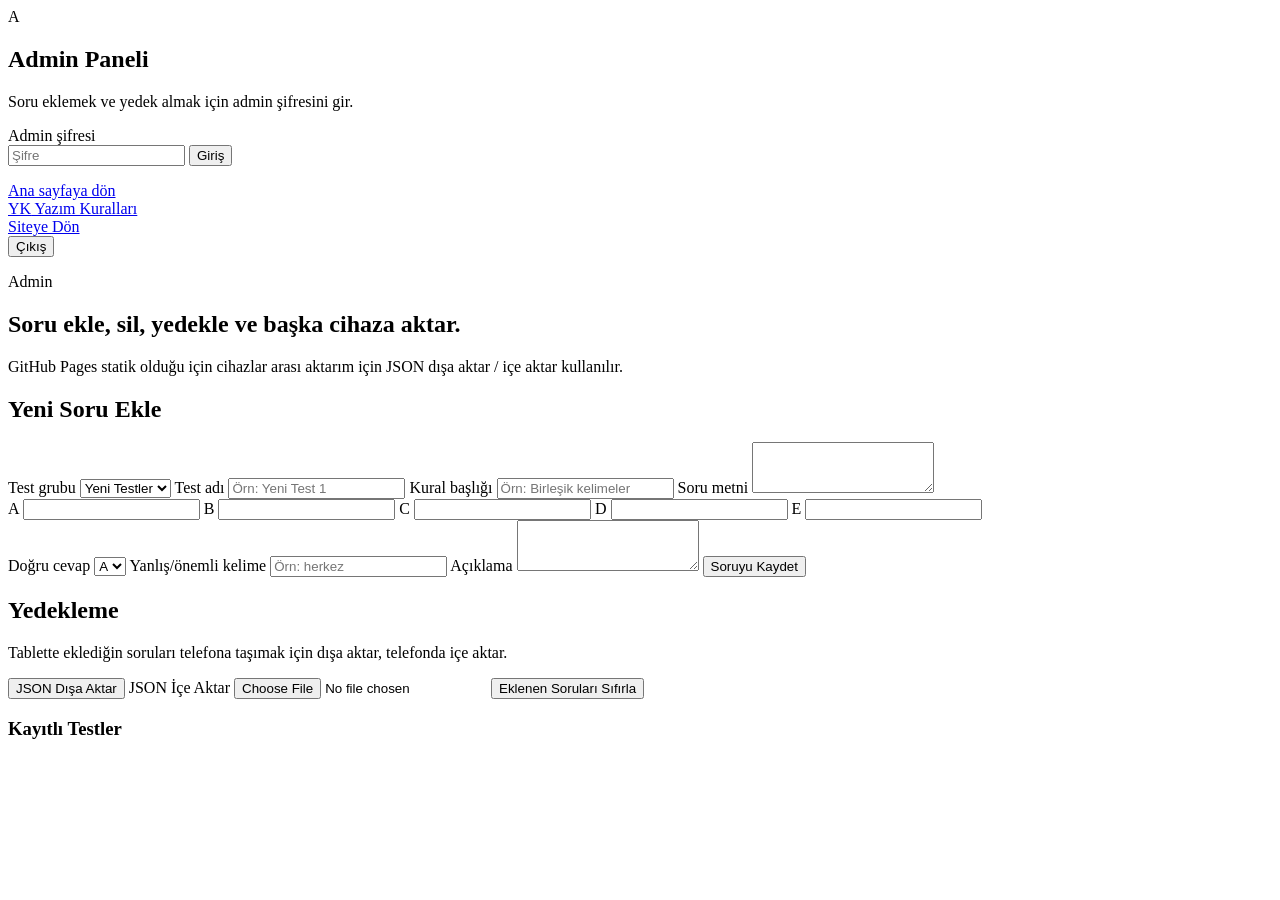
==== admin.html @ 9837c379 "Add files via upload" ====
<!doctype html>
<html lang="tr">
<head>
  <meta charset="utf-8" />
  <meta name="viewport" content="width=device-width, initial-scale=1" />
  <title>Admin | Yazım Kuralları</title>
  <link rel="icon" href="public/assets/favicon.svg" />
  <link rel="stylesheet" href="public/css/style.css" />
</head>
<body>
  <div id="adminAuth" class="auth-screen">
    <section class="login-card">
      <div class="brand-badge">A</div>
      <h1>Admin Paneli</h1>
      <p>Soru eklemek ve yedek almak için admin şifresini gir.</p>
      <form id="adminLoginForm" class="login-form">
        <label for="adminPasswordInput">Admin şifresi</label>
        <div class="password-row">
          <input id="adminPasswordInput" type="password" placeholder="Şifre" />
          <button type="submit">Giriş</button>
        </div>
        <p id="adminLoginError" class="error-text"></p>
      </form>
      <a class="small-link" href="index.html">Ana sayfaya dön</a>
    </section>
  </div>

  <div id="adminShell" class="app-shell hidden">
    <header class="topbar">
      <a class="logo" href="index.html"><span>YK</span> Yazım Kuralları</a>
      <nav class="nav"><a href="index.html">Siteye Dön</a></nav>
      <div class="top-actions"><button id="adminLogoutBtn" class="ghost-btn">Çıkış</button></div>
    </header>

    <main class="container">
      <section class="hero-card compact">
        <div>
          <p class="eyebrow">Admin</p>
          <h2>Soru ekle, sil, yedekle ve başka cihaza aktar.</h2>
          <p>GitHub Pages statik olduğu için cihazlar arası aktarım için JSON dışa aktar / içe aktar kullanılır.</p>
        </div>
      </section>

      <section class="admin-grid">
        <form id="questionForm" class="panel-card">
          <h2>Yeni Soru Ekle</h2>
          <label>Test grubu
            <select id="categoryInput">
              <option value="new">Yeni Testler</option>
              <option value="easy">Kolay</option>
              <option value="medium">Orta</option>
              <option value="hard">Zor</option>
            </select>
          </label>
          <label>Test adı <input id="testNameInput" placeholder="Örn: Yeni Test 1" required /></label>
          <label>Kural başlığı <input id="ruleInput" placeholder="Örn: Birleşik kelimeler" required /></label>
          <label>Soru metni <textarea id="questionInput" rows="3" required></textarea></label>
          <div class="option-admin-grid">
            <label>A <input id="optA" required /></label>
            <label>B <input id="optB" required /></label>
            <label>C <input id="optC" required /></label>
            <label>D <input id="optD" required /></label>
            <label>E <input id="optE" required /></label>
          </div>
          <label>Doğru cevap
            <select id="answerInput"><option>A</option><option>B</option><option>C</option><option>D</option><option>E</option></select>
          </label>
          <label>Yanlış/önemli kelime <input id="wrongWordInput" placeholder="Örn: herkez" required /></label>
          <label>Açıklama <textarea id="explanationInput" rows="3" required></textarea></label>
          <button class="primary-btn" type="submit">Soruyu Kaydet</button>
          <p id="saveStatus" class="success-text"></p>
        </form>

        <section class="panel-card">
          <h2>Yedekleme</h2>
          <p>Tablette eklediğin soruları telefona taşımak için dışa aktar, telefonda içe aktar.</p>
          <div class="stack-actions">
            <button id="exportBtn" class="secondary-btn">JSON Dışa Aktar</button>
            <label class="file-label">JSON İçe Aktar <input id="importInput" type="file" accept="application/json" /></label>
            <button id="resetBtn" class="danger-btn">Eklenen Soruları Sıfırla</button>
          </div>
          <h3>Kayıtlı Testler</h3>
          <div id="adminTestList" class="admin-test-list"></div>
        </section>
      </section>
    </main>
  </div>

  <script src="public/js/config.js"></script>
  <script src="public/js/data.js"></script>
  <script src="public/js/storage.js"></script>
  <script src="public/js/auth.js"></script>
  <script src="public/js/admin.js"></script>
</body>
</html>
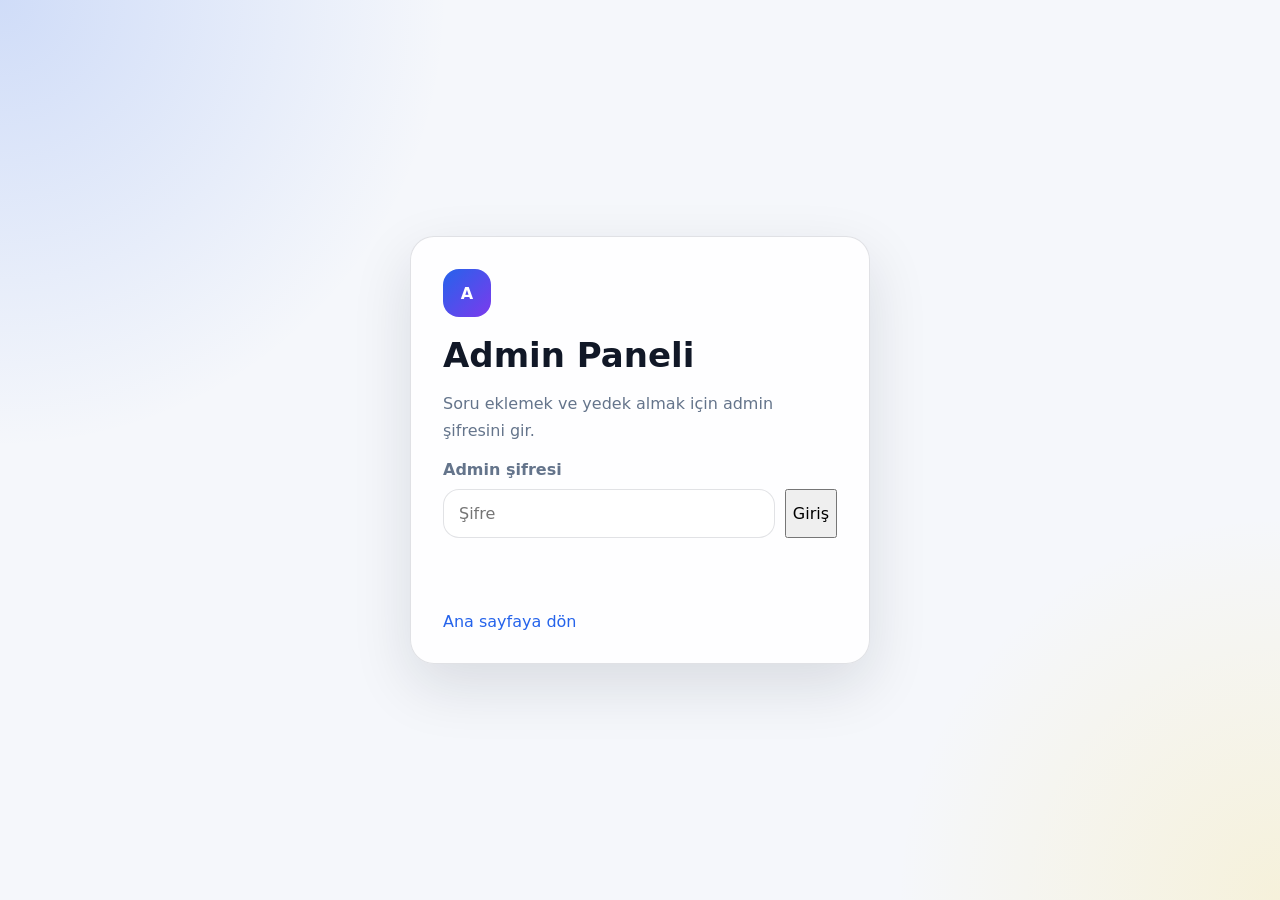
==== commit 4e984015: "Add files via upload" ====
--- a/admin.html
+++ b/admin.html
@@ -75,12 +75,25 @@
           <h2>Yedekleme</h2>
           <p>Tablette eklediğin soruları telefona taşımak için dışa aktar, telefonda içe aktar.</p>
           <div class="stack-actions">
-            <button id="exportBtn" class="secondary-btn">JSON Dışa Aktar</button>
+            <button id="exportBtn" class="secondary-btn">Tam JSON Yedeği Dışa Aktar</button>
             <label class="file-label">JSON İçe Aktar <input id="importInput" type="file" accept="application/json" /></label>
             <button id="resetBtn" class="danger-btn">Eklenen Soruları Sıfırla</button>
           </div>
           <h3>Kayıtlı Testler</h3>
           <div id="adminTestList" class="admin-test-list"></div>
+        </section>
+
+        <section class="panel-card security-panel">
+          <div class="section-mini-head">
+            <h2>Giriş Kayıtları</h2>
+            <span id="logCount" class="chip">0 kayıt</span>
+          </div>
+          <p class="muted">GitHub Pages statik olduğu için gerçek IP adresi alınamaz. Burada yerel güvenlik kaydı, saat, sayfa, cihaz/tarayıcı bilgisi ve başarısız denemeler tutulur.</p>
+          <div class="stack-actions">
+            <button id="exportLogsBtn" class="secondary-btn">Giriş Kayıtlarını Dışa Aktar</button>
+            <button id="clearLogsBtn" class="danger-btn">Giriş Kayıtlarını Temizle</button>
+          </div>
+          <div id="securityLogList" class="security-log-list"></div>
         </section>
       </section>
     </main>
--- a/public/css/style.css
+++ b/public/css/style.css
@@ -0,0 +1,196 @@
+:root {
+  --bg: #f5f7fb;
+  --panel: rgba(255,255,255,.86);
+  --text: #111827;
+  --muted: #64748b;
+  --border: rgba(15,23,42,.12);
+  --primary: #2563eb;
+  --primary-dark: #1d4ed8;
+  --good: #facc15;
+  --bad: #fecaca;
+  --shadow: 0 22px 60px rgba(15,23,42,.12);
+  --radius: 24px;
+}
+
+:root[data-theme="dark"] {
+  --bg: #0b1220;
+  --panel: rgba(15,23,42,.82);
+  --text: #e5e7eb;
+  --muted: #94a3b8;
+  --border: rgba(226,232,240,.14);
+  --primary: #60a5fa;
+  --primary-dark: #3b82f6;
+  --bad: #7f1d1d;
+  --shadow: 0 22px 60px rgba(0,0,0,.35);
+}
+
+* { box-sizing: border-box; }
+html { scroll-behavior: smooth; }
+body {
+  margin: 0;
+  font-family: Inter, ui-sans-serif, system-ui, -apple-system, BlinkMacSystemFont, "Segoe UI", Arial, sans-serif;
+  background:
+    radial-gradient(circle at top left, rgba(37,99,235,.18), transparent 28rem),
+    radial-gradient(circle at bottom right, rgba(250,204,21,.14), transparent 24rem),
+    var(--bg);
+  color: var(--text);
+  min-height: 100vh;
+}
+button, input, textarea, select { font: inherit; }
+button { cursor: pointer; }
+a { color: inherit; text-decoration: none; }
+.hidden { display: none !important; }
+
+.auth-screen {
+  min-height: 100vh;
+  display: grid;
+  place-items: center;
+  padding: 24px;
+}
+.login-card, .hero-card, .question-card, .result-card, .wide-card, .panel-card, .info-card, .stat-box, .test-card, .empty-card {
+  background: var(--panel);
+  border: 1px solid var(--border);
+  border-radius: var(--radius);
+  box-shadow: var(--shadow);
+  backdrop-filter: blur(18px);
+}
+.login-card {
+  width: min(460px, 100%);
+  padding: 32px;
+  animation: pop .45s ease both;
+}
+@keyframes pop { from { opacity: 0; transform: translateY(14px) scale(.98); } to { opacity: 1; transform: none; } }
+.brand-badge, .logo span {
+  width: 48px; height: 48px; border-radius: 16px;
+  background: linear-gradient(135deg, var(--primary), #7c3aed);
+  display: inline-grid; place-items: center;
+  color: white; font-weight: 800;
+}
+.login-card h1 { margin: 18px 0 8px; font-size: 34px; }
+.login-card p { color: var(--muted); }
+.login-form label, .panel-card label { display: grid; gap: 8px; color: var(--muted); font-weight: 650; }
+.password-row { display: grid; grid-template-columns: 1fr auto; gap: 10px; margin-top: 10px; }
+input, textarea, select {
+  width: 100%; border: 1px solid var(--border); border-radius: 16px;
+  background: rgba(255,255,255,.72); color: var(--text);
+  padding: 14px 15px; outline: none;
+}
+:root[data-theme="dark"] input, :root[data-theme="dark"] textarea, :root[data-theme="dark"] select { background: rgba(15,23,42,.7); }
+input:focus, textarea:focus, select:focus { border-color: var(--primary); box-shadow: 0 0 0 4px rgba(37,99,235,.12); }
+.error-text { color: #dc2626 !important; min-height: 24px; }
+.success-text { color: #16a34a; }
+.small-link { display: inline-block; margin-top: 18px; color: var(--primary); }
+
+.topbar {
+  position: sticky; top: 0; z-index: 10;
+  display: grid; grid-template-columns: auto 1fr auto; gap: 18px; align-items: center;
+  padding: 14px max(18px, 4vw);
+  background: color-mix(in srgb, var(--bg), transparent 16%);
+  backdrop-filter: blur(18px);
+  border-bottom: 1px solid var(--border);
+}
+.logo { display: inline-flex; align-items: center; gap: 10px; font-weight: 800; }
+.logo span { width: 38px; height: 38px; border-radius: 13px; }
+.nav { display: flex; flex-wrap: wrap; justify-content: center; gap: 8px; }
+.nav button, .nav a, .ghost-btn, .icon-btn, .admin-link {
+  border: 1px solid var(--border); background: var(--panel); color: var(--text);
+  border-radius: 999px; padding: 10px 13px;
+}
+.nav button:hover, .ghost-btn:hover, .icon-btn:hover, .admin-link:hover { transform: translateY(-1px); border-color: var(--primary); }
+.top-actions { display: flex; gap: 8px; align-items: center; }
+
+.container { width: min(1120px, calc(100% - 32px)); margin: 28px auto 60px; }
+.view { animation: fade .28s ease both; }
+@keyframes fade { from { opacity: 0; transform: translateY(8px); } to { opacity: 1; transform: none; } }
+.hero-card { display: grid; grid-template-columns: 1fr 230px; gap: 22px; align-items: center; padding: 34px; }
+.hero-card.compact { grid-template-columns: 1fr; }
+.eyebrow { color: var(--primary); text-transform: uppercase; letter-spacing: .12em; font-weight: 800; font-size: 12px; }
+h2 { font-size: clamp(28px, 4vw, 48px); line-height: 1.05; margin: 8px 0 14px; }
+p { line-height: 1.65; }
+.hero-actions { display: flex; flex-wrap: wrap; gap: 10px; margin-top: 18px; }
+.primary-btn, .secondary-btn, .danger-btn, .file-label {
+  border: 0; border-radius: 16px; padding: 13px 16px; font-weight: 800;
+}
+.primary-btn { background: var(--primary); color: white; }
+.primary-btn:hover { background: var(--primary-dark); }
+.secondary-btn, .file-label { background: rgba(37,99,235,.12); color: var(--primary); border: 1px solid rgba(37,99,235,.18); }
+.danger-btn { background: #fee2e2; color: #b91c1c; }
+.file-label input { display: none; }
+.streak-card { padding: 22px; border-radius: 22px; background: linear-gradient(135deg, rgba(37,99,235,.16), rgba(250,204,21,.18)); }
+.streak-card span, .stat-box span { color: var(--muted); display:block; }
+.streak-card strong, .stat-box strong { display:block; font-size: 36px; margin: 8px 0; }
+.grid-3 { display: grid; grid-template-columns: repeat(3, 1fr); gap: 16px; margin-top: 18px; }
+.info-card, .stat-box, .wide-card { padding: 22px; }
+.info-card h3 { margin-top: 0; }
+.info-card button { border: 0; background: transparent; color: var(--primary); font-weight: 800; padding: 0; }
+
+.section-head, .quiz-head { display: flex; align-items: center; justify-content: space-between; gap: 14px; margin-bottom: 18px; }
+.test-list { display: grid; gap: 14px; }
+.test-card { padding: 20px; display: flex; justify-content: space-between; align-items: center; gap: 18px; }
+.test-card h3 { margin: 0 0 4px; }
+.test-card p { margin: 0 0 8px; color: var(--muted); }
+.test-card span { color: var(--primary); font-weight: 800; }
+.empty-card { padding: 24px; color: var(--muted); }
+
+.quiz-head { position: sticky; top: 78px; z-index: 5; background: color-mix(in srgb, var(--bg), transparent 20%); padding: 10px; border-radius: 18px; backdrop-filter: blur(12px); }
+.progress-wrap { flex: 1; height: 12px; background: rgba(100,116,139,.16); border-radius: 999px; overflow: hidden; }
+.progress-bar { height: 100%; width: 0; background: linear-gradient(90deg, var(--primary), #facc15); transition: width .25s ease; }
+.counter { color: var(--muted); font-weight: 800; }
+.question-card { padding: clamp(22px, 4vw, 38px); }
+.rule-tag { display: inline-flex; padding: 8px 12px; border-radius: 999px; color: var(--primary); background: rgba(37,99,235,.12); font-weight: 800; }
+.options-box { display: grid; gap: 12px; margin-top: 22px; }
+.option-btn {
+  border: 1px solid var(--border); background: rgba(255,255,255,.62); color: var(--text);
+  border-radius: 18px; padding: 14px; text-align: left; display: flex; gap: 12px; align-items: center;
+  transition: transform .15s ease, border-color .15s ease, background .15s ease;
+}
+:root[data-theme="dark"] .option-btn { background: rgba(15,23,42,.58); }
+.option-btn:hover { transform: translateY(-2px); border-color: var(--primary); }
+.option-btn span { width: 34px; height: 34px; border-radius: 12px; display: grid; place-items: center; background: rgba(37,99,235,.13); color: var(--primary); font-weight: 900; }
+.option-btn.correct { background: var(--good); color: #111827; border-color: #eab308; }
+.option-btn.wrong { background: var(--bad); border-color: #ef4444; }
+.explanation-box { margin-top: 18px; padding: 16px; border-radius: 18px; background: rgba(250,204,21,.15); border: 1px solid rgba(250,204,21,.35); line-height: 1.7; }
+mark { background: #facc15; padding: 2px 7px; border-radius: 8px; }
+#nextBtn { margin-top: 18px; }
+
+.result-card { padding: 34px; }
+.result-grid { display: grid; grid-template-columns: repeat(3, 1fr); gap: 14px; margin: 18px 0; }
+.result-grid div { padding: 18px; border-radius: 18px; background: rgba(37,99,235,.1); }
+.result-grid span { color: var(--muted); display:block; }
+.result-grid strong { font-size: 34px; }
+.word-list { padding-left: 20px; line-height: 1.8; }
+.chips { display: flex; flex-wrap: wrap; gap: 10px; }
+.chip { padding: 10px 12px; border-radius: 999px; background: rgba(37,99,235,.12); color: var(--primary); font-weight: 800; }
+.muted { color: var(--muted); }
+
+.admin-grid { display: grid; grid-template-columns: 1.15fr .85fr; gap: 18px; margin-top: 18px; }
+.panel-card { padding: 24px; display: grid; gap: 14px; align-content: start; }
+.option-admin-grid { display: grid; grid-template-columns: repeat(2, 1fr); gap: 12px; }
+.stack-actions { display: grid; gap: 10px; }
+.admin-test-list { display: grid; gap: 10px; }
+.admin-test-item { display: flex; justify-content: space-between; gap: 12px; align-items: center; border: 1px solid var(--border); border-radius: 16px; padding: 12px; }
+.admin-test-item small { color: var(--muted); display:block; margin-top: 4px; }
+
+@media (max-width: 860px) {
+  .topbar { grid-template-columns: 1fr; }
+  .nav { justify-content: flex-start; overflow-x: auto; flex-wrap: nowrap; padding-bottom: 4px; }
+  .top-actions { justify-content: space-between; }
+  .hero-card, .grid-3, .admin-grid, .result-grid { grid-template-columns: 1fr; }
+  .test-card, .section-head, .quiz-head { align-items: stretch; flex-direction: column; }
+  .password-row { grid-template-columns: 1fr; }
+  .container { width: min(100% - 20px, 1120px); margin-top: 16px; }
+  .login-card, .hero-card, .question-card, .result-card, .panel-card { padding: 22px; }
+  .option-admin-grid { grid-template-columns: 1fr; }
+}
+
+.security-panel { grid-column: 1 / -1; }
+.section-mini-head { display:flex; justify-content:space-between; align-items:center; gap:12px; }
+.section-mini-head h2 { font-size: 28px; margin:0; }
+.security-log-list { display:grid; gap:12px; max-height: 540px; overflow:auto; padding-right:4px; }
+.log-item { border:1px solid var(--border); border-radius:18px; padding:14px; background:rgba(255,255,255,.42); }
+:root[data-theme="dark"] .log-item { background:rgba(15,23,42,.52); }
+.log-ok { border-left: 6px solid #16a34a; }
+.log-bad { border-left: 6px solid #dc2626; }
+.log-top { display:flex; justify-content:space-between; gap:10px; align-items:center; margin-bottom:8px; }
+.log-top span { color:var(--muted); font-size:13px; }
+.log-detail { color:var(--muted); line-height:1.65; word-break:break-word; }
